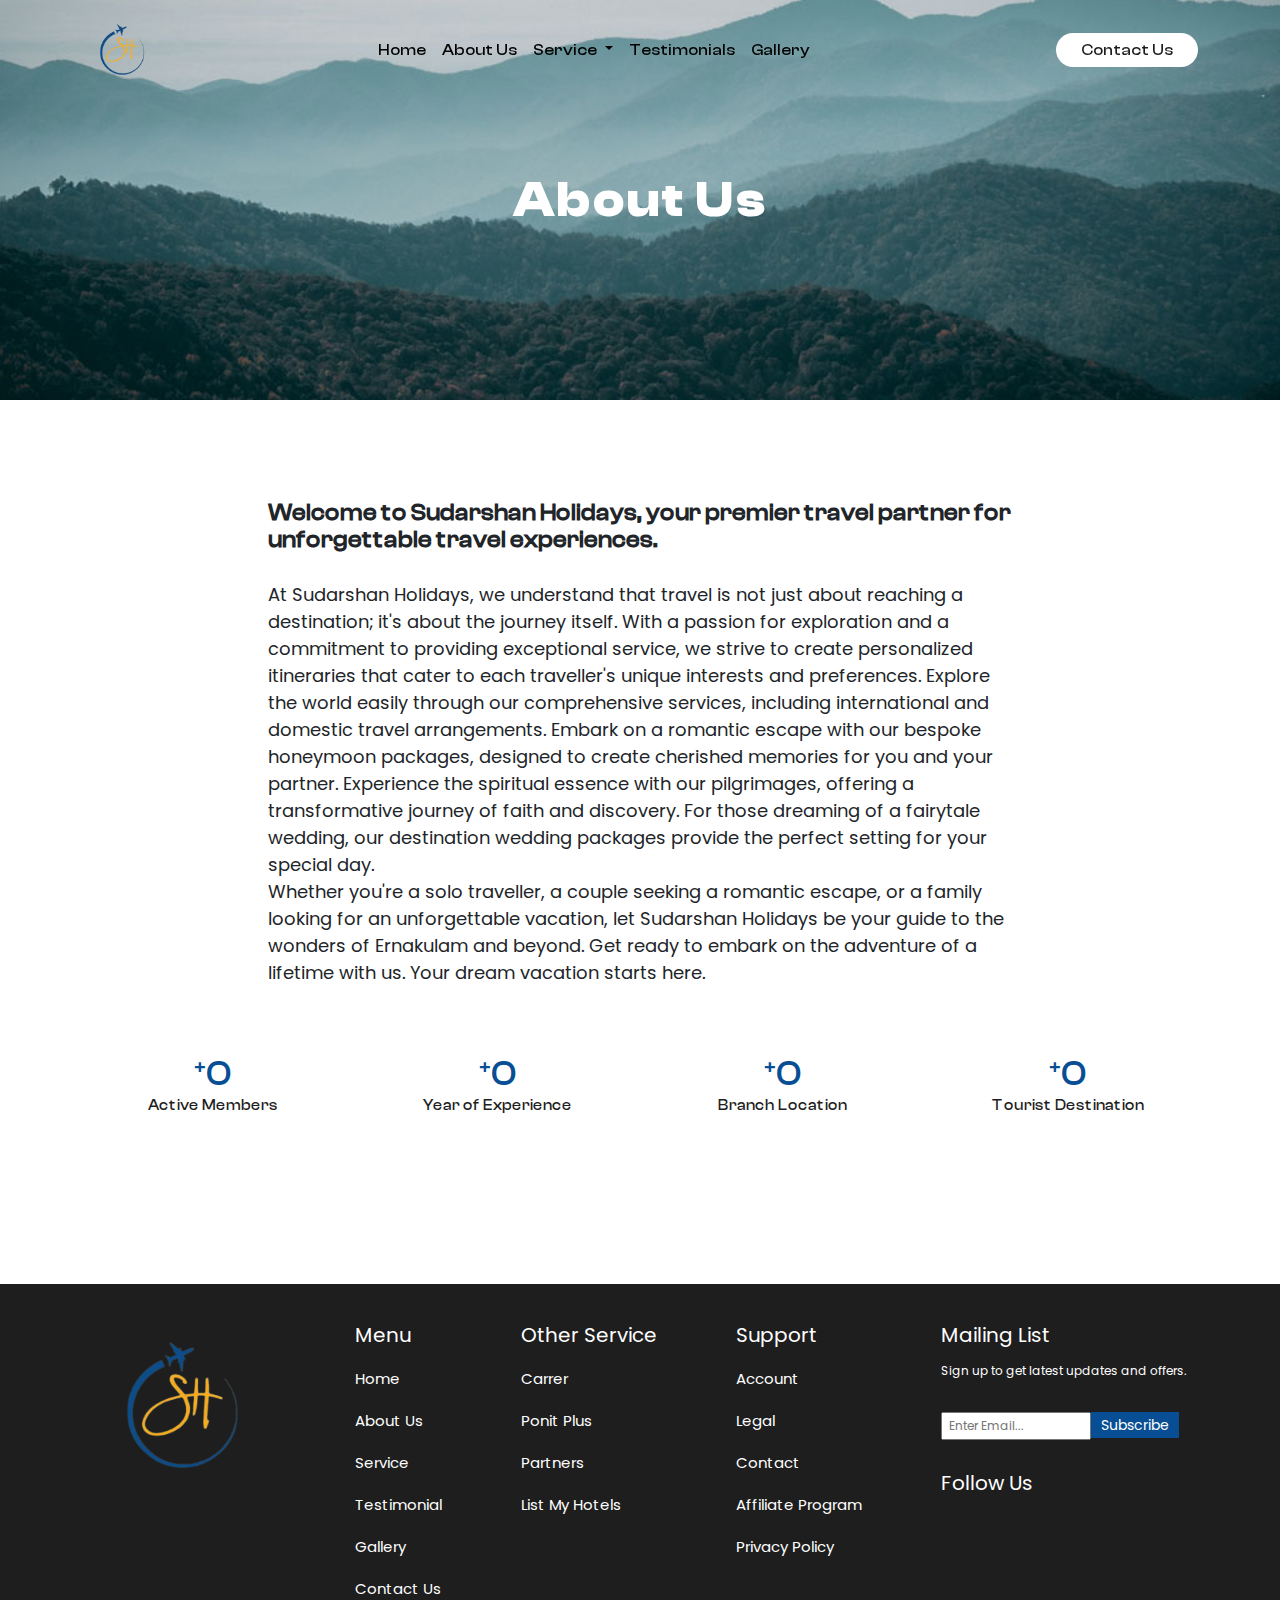
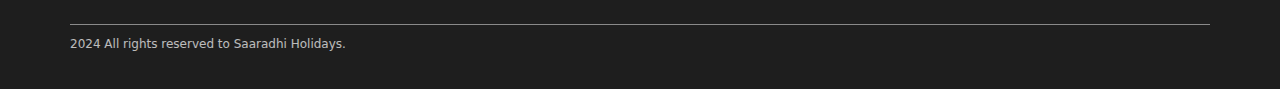
==== aboutus.html @ c9c1149a "about page" ====
<!DOCTYPE html>
<html lang="en">
<head>
    <meta charset="UTF-8">
    <meta name="viewport" content="width=device-width, initial-scale=1.0">
    <link href="https://cdn.jsdelivr.net/npm/bootstrap@5.3.3/dist/css/bootstrap.min.css" rel="stylesheet" integrity="sha384-QWTKZyjpPEjISv5WaRU9OFeRpok6YctnYmDr5pNlyT2bRjXh0JMhjY6hW+ALEwIH" crossorigin="anonymous">
    <link rel="stylesheet" href="style.css">
    <link rel="shortcut icon" href="Assets\Images\logo.png" type="image/x-icon">
    <title>SUDARSHAN | Explore Beyond Borders: Your Passport to Adventure!</title>
</head>
<body>
    
    <nav class="navbar navbar-expand-lg fixed-top">
        <div class="container navbar-elements">
            <a class="navbar-brand me-auto" href="#"><img src="Assets\Images\logo.png" alt="logo"></a>
            <div class="offcanvas offcanvas-end" tabindex="-1" id="offcanvasNavbar"
                aria-labelledby="offcanvasNavbarLabel">
                <div class="offcanvas-header">
                    <h5 class="offcanvas-title" id="offcanvasNavbarLabel">
                        <a class="navbar-brand me-auto" href="#"><img src="Assets\Images\logo.png" alt="logo"></a>
                    </h5>
                    <button type="button" class="btn-close" data-bs-dismiss="offcanvas" aria-label="Close"></button>
                </div>
                <div class="offcanvas-body">
                    <ul class="navbar-nav justify-content-center flex-grow-1 pe-3">
                        <li class="nav-item">
                            <a class="nav-link active" aria-current="page" href="index.html">Home</a>
                        </li>
                        <li class="nav-item">
                            <a class="nav-link" href="aboutus.html">About Us</a>
                        </li>
                        <li class="nav-item dropdown">
                            <a class="nav-link dropdown-toggle" href="#" role="button" data-bs-toggle="dropdown"
                                aria-expanded="false">
                                Service
                            </a>
                            <ul class="dropdown-menu service-list">
                                <li><a class="dropdown-item" href="#">International & Domestic Packages</a></li>
                                <li><a class="dropdown-item" href="#">Honeymoon Packages</a></li>

                                <li><a class="dropdown-item" href="#">Pilgrimage Packages</a></li>
                                <li><a class="dropdown-item" href="#">Destination Wedding Packages</a></li>
                            </ul>
                        </li>
                        <li class="nav-item">
                            <a class="nav-link" href="#">Testimonials</a>
                        </li>
                        <li class="nav-item">
                            <a class="nav-link" href="#">Gallery</a>
                        </li>
                    </ul>

                </div>
            </div>
            <div class="contact-search">
                <a href="" class="search"><i class="bi bi-search"></i></a>
                <a href="#" class=" contact-btn">Contact Us</a>

            </div>
            <button class="navbar-toggler" type="button" data-bs-toggle="offcanvas" data-bs-target="#offcanvasNavbar"
                aria-controls="offcanvasNavbar" aria-label="Toggle navigation">
                <span class="navbar-toggler-icon"></span>
            </button>
        </div>
    </nav>

    <!-- about header -->

    <section class="about-banner">
        <div class="about-banner-container">
            <div class="about-banner-main">
                <div class="about-banner-image">
                    <h1>About Us</h1>
                </div>
            </div>
        </div>
    </section>
    

    <!-- about page content -->

    <div class="about-page-content">
        <div class="about-page-container">
            <div class="about-page-discription container">
                <p><span>Welcome to Sudarshan Holidays, your premier travel partner for unforgettable travel experiences.</span><br><br>At Sudarshan Holidays, we understand that travel is not just about reaching a destination; it's about the journey itself. With a passion for exploration and a commitment to providing exceptional service, we strive to create personalized itineraries that cater to each traveller's unique interests and preferences. Explore the world easily through our comprehensive services, including international and domestic travel arrangements. Embark on a romantic escape with our bespoke honeymoon packages, designed to create cherished memories for you and your partner. Experience the spiritual essence with our pilgrimages, offering a transformative journey of faith and discovery. For those dreaming of a fairytale wedding, our destination wedding packages provide the perfect setting for your special day. <br>
                Whether you're a solo traveller, a couple seeking a romantic escape, or a family looking for an unforgettable vacation, let Sudarshan Holidays be your guide to the wonders of Ernakulam and beyond. Get ready to embark on the adventure of a lifetime with us. Your dream vacation starts here.
                    </p>
            </div>
        </div>
        <div class="number-view">
            <div class="container">
                <div class="row">
                    <div class="col">
                        <h1 style="--number: 500;"></h1>
                        <p>Active Members</p>
                    </div>
                    <div class="col">
                        <h1 style="--number: 10;"></h1>
                        <p>Year of Experience</p>
                    </div>
                    <div class="col">
                        <h1 style="--number: 5;"></h1>
                        <p>Branch Location</p>
                    </div>
                    <div class="col">
                        <h1 style="--number: 1000;"></h1>
                        <p>Tourist Destination</p>
                    </div>
                </div>
            </div>
        </div>
    </div>

    <!-- footer -->

    <section class="footer">
        <div class="footer-container">
            <div class="footer-main">
                <div class="footer-items container">
                    <div class="footer-logo">
                        <img src="Assets\Images\logo.png" alt="">
                    </div>
                    <div class="footer-list">
                        <ul>
                            <li>Menu</li>
                            <li><a href="#">Home</a></li>
                            <li><a href="#">About Us</a></li>
                            <li><a href="#">Service</a></li>
                            <li><a href="#">Testimonial</a></li>
                            <li><a href="#">Gallery</a></li>
                            <li><a href="#">Contact Us</a></li>
                        </ul>
                    </div>

                    <div class="footer-list">
                        <ul>
                            <li>Other Service</li>
                            <li><a href="#">Carrer</a></li>
                            <li><a href="#">Ponit Plus</a></li>
                            <li><a href="#">Partners</a></li>
                            <li><a href="#">List My Hotels</a></li>
                        </ul>
                    </div>

                    <div class="footer-list">
                        <ul>
                            <li>Support</li>
                            <li><a href="#">Account</a></li>
                            <li><a href="#">Legal</a></li>
                            <li><a href="#">Contact</a></li>
                            <li><a href="#">Affiliate Program</a></li>
                            <li><a href="#">Privacy Policy</a></li>
                        </ul>
                    </div>
                    <div class="footer-list">
                        <ul>
                            <li>Mailing List</li>
                            <li style="font-size: 12px; font-weight: 500;">
                                <p>Sign up to get latest updates and offers.</p>
                            </li>
                            <li> <input type="email" name="" placeholder="Enter Email..." id=""
                                    style="width: 150px; font-size: 12px; color: #1e1e1e; padding: 3px 6px;"><a href="#"
                                    style="font-size: 14px; background-color: var(--primary-color); padding: 3px 10px;">Subscribe</a>
                            </li>
                        </ul>
                        <ul>
                            <li>Follow Us</li>
                            <li>
                                <a href="#" class="social-links"><i class="bi bi-instagram"></i></a>
                                <a href="#" class="social-links"><i class="bi bi-facebook"></i></a>
                                <a href="#" class="social-links"><i class="bi bi-twitter"></i></a>
                                <a href="#" class="social-links"><i class="bi bi-whatsapp"></i></a>

                            </li>
                        </ul>

                    </div>



                </div>
                <div class="footer-bottom container">
                    <p><i class="bi bi-c-circle"></i>2024 All rights reserved to Saaradhi Holidays.</p>
                </div>
            </div>
        </div>
    </section>
    <!-- scripting -->
    
    <script src="https://cdn.jsdelivr.net/npm/bootstrap@5.3.3/dist/js/bootstrap.bundle.min.js" integrity="sha384-YvpcrYf0tY3lHB60NNkmXc5s9fDVZLESaAA55NDzOxhy9GkcIdslK1eN7N6jIeHz" crossorigin="anonymous"></script>

    <script>
        window.addEventListener('scroll', function() {
            var navbar = document.querySelector('.navbar');
            if (window.scrollY > 50) { // Adjust 50 as needed, it represents the scroll offset
                navbar.classList.add('navbar-scrolled');
                document.querySelectorAll('.navbar-nav .nav-link').forEach(function(link) {
                    link.style.color = 'black';
                });
            } else {
                navbar.classList.remove('navbar-scrolled');
                document.querySelectorAll('.navbar-nav .nav-link').forEach(function(link) {
                    link.style.color = 'white';
                });
            }
        });
    </script>
</body>
</html>
---- style.css ----
* {
    margin: 0;
    padding: 0;
}

:root {
    --primary-color: #074E94;
    --secondary-color: #FCAA15;
}

@font-face {
    font-family: cdr;
    src: url(Assets/ClashDisplay_Complete/Fonts/WEB/fonts/ClashDisplay-Regular.ttf);
}

@font-face {
    font-family: cdm;
    src: url(Assets/ClashDisplay_Complete/Fonts/WEB/fonts/ClashDisplay-Medium.ttf);
}

@font-face {
    font-family: cdb;
    src: url(Assets/ClashDisplay_Complete/Fonts/WEB/fonts/ClashDisplay-Bold.ttf);
}

@font-face {
    font-family: pr;
    src: url(Assets/Poppins/Poppins-Regular.ttf);
}

.navbar-elements a {
    font-family: cdm;
    font-size: 16px;
}
.navbar-nav .nav-link {
    color: white; 
}
.navbar-brand {
    width: 80px;
}

.navbar-brand img {
    width: 100%;
}

.service-list li a {
    font-family: pr;
    font-size: 16px;

}

.contact-btn {
    background-color: white;
    color: #1e1e1e;
    border-radius: 30px;
    text-decoration: none;
    font-family: pr;
    font-size: 16px;
    padding: 8px 25px;
}


.navbar {
    background-color: transparent;
    transition: background-color 0.3s ease; 
}
.offcanvas-title img{
    width: 80px;
}

.navbar-nav .nav-link {
    color: black; 
}

.navbar-scrolled {
    background-color: white; 
    box-shadow: 0 2px 4px rgba(0, 0, 0, 0.1); 
}

.navbar-scrolled .navbar-nav .nav-link {
    color: black; 
}
.navbar-toggler {
    color: white;
    border: none;
}

.navbar-toggler-icon {
    color: white;
}

.navbar-toggler:focus {
    box-shadow: none;
}

.navbar-toggler:focus {
    box-shadow: none;
}

.search {
    color: #1e1e1e;
}

/* .navbar {
    border-bottom: 1px solid white;
} */

.search {
    margin-right: 15px;
}

.navbar.scrolled {
    background-color: white;
    box-shadow: 0 2px 20px rgba(0, 0, 0, 0.1);
}

/* banner styling */

.banner-main {
    position: absolute;
}

.carousel-caption {
    color: white;
}

.carousel-item {
    width: 100%;
    height: 100vh;

}

.carousel-item img {
    height: 100vh;
    object-fit: cover;
}

.carousel-caption {
    bottom: 150px;
}

.carousel-caption h1 {
    font-size: 35;
    text-transform: uppercase;
    letter-spacing: 2px;
    margin-top: 25px;
    font-family: cdb;
    margin-bottom: 10px;
    color: white;
}

.carousel-caption h6 {
    font-family: pr;
    color: white;
    font-size: 20px;
}

.carousel-caption p {
    width: 100%;
    margin: auto;
    font-size: 15px;
    line-height: 1.3;
    font-family: pr;
}

.btn {
    /* text-transform: uppercase; */
    padding: 8px 25px;
    margin-top: 20px;
    font-family: cdm;
    font-size: 18px;
    color: #1e1e1e;
    background-color: white;
    border-radius: 30px;
}

.carousel-caption a:hover {
    border: 1px solid white;
    transition: .5s;
    color: white;
}

.image-with-overlay {
    position: relative;
    display: inline-block;
    /* Ensures the overlay only covers the image */
}

.image-overlay {
    position: absolute;
    top: 0;
    left: 0;
    width: 100%;
    height: 100%;
    background-color: rgba(0, 0, 0, 0.301);
    /* Semi-transparent black color */
}

.sub-header {
    font-size: 15px;
    font-family: pr;
    color: white;
}

.sub-para {
    font-size: 15px;
    font-family: pr;
    color: white;
}

.d-none {
    display: block !important;
}

@media (max-width:1024px) {
    .carousel-caption {
        bottom: 280px;
    }

    .d-none {
        display: block !important;
    }

}

@media (max-width:720px) {
    .carousel-caption h5 {
        font-size: 30;

    }

    .d-none {
        display: block !important;
    }

}

@media (max-width:520px) {
    .d-none {
        display: block !important;
    }

    .carousel-caption h5 {
        font-size: 20;
    }

}

/* number view design */

.col {
    text-align: center;
}

.number-view {
    padding: 50px 0px;
}

.col h1 {
    font-size: 40px;
    font-family: cdm;
    color: var(--primary-color);
}

.col p {
    font-size: 15px;
    font-family: cdm;
    color: #1e1e1e;
}

.number-view .col h1 {
    margin: 0;
    font-size: 36px;
    text-align: center;
    animation: countUp 2s steps(1, end) forwards;
}

@keyframes countUp {
    from {
        counter-reset: count 0;
    }

    to {
        counter-increment: count var(--number);
    }
}

.number-view .col h1::before {
    content: "+";
    font-size: 24px;
    position: relative;
    top: -10px;
}

.number-view .col h1::after {
    content: counter(count);
    font-size: 36px;
}

@media (max-width:470px) {
    .number-view .col h1 {
        font-size: 25px;
    }

    .col p {
        font-size: 12px;
    }
}

/* about Styling */


.about-image img {
    width: 100%;
}

.about-content-header h1 {
    writing-mode: vertical-rl;
    transform: rotate(180deg);
    font-size: 120px;
    color: black;
    opacity: 8%;
    font-family: cdb;
}

.about-us-content {
    display: flex;
}

.about-content-para p {
    font-size: 17px;
    color: #1e1e1e;
    opacity: 70%;
    text-align: left;
    line-height: 25px;
}

.about-content-para .about-btn {
    padding: 10px 25px;
    background-color: var(--primary-color);
    color: white;
    border-radius: 30px;
    font-family: cdm;
    font-size: 17px;
    text-decoration: none;
    margin-top: 20px;
}

.about-btn:hover {
    background-color: var(--secondary-color);
    color: white;
    transition: .4s;
}


@media screen and (max-width: 768px) {
    .about-flex-box {
        flex-direction: column;
    }

    .about-image,
    .about-us-content {
        flex: auto;
        padding: 0;
        text-align: center;
    }

    .about-content-header h1 {
        font-size: 80px;
    }

    .about-content-para p {
        font-family: 14px;
    }

    .about-content-para {
        margin-bottom: 40px;
    }
}

@media (max-width:470px) {
    .about-content-header h1 {
        font-size: 80px;
    }

    .about-content-para p {
        font-family: 12px;
    }


}

/* service deisgn */




 


/* GALLERY CODE STYLING */

.flex-container {

    display: flex;
    height: 100%;
    padding: 15px;
    gap: 5px;

}

.flex-container>div {
    border-radius: 5px;
    padding: 8px;
}

.item1 {
    flex-grow: 0;
}

.item2 {
    flex-grow: 3;
}

.item3 {
    flex-grow: 1.5;
    overflow: hidden;
    object-fit: fill;
}

.item1 h1 {
    writing-mode: vertical-rl;
    transform: rotate(180deg);
    font-size: 100px;
    color: black;
    opacity: 8%;
    font-family: cdb;
    font-weight: 800;
}

.box {
    height: 240px;
    width: 200px;
    display: flex;
    justify-content: center;
    align-items: center;
    margin: 4px;
    overflow: hidden;
}

.item3 img {
    width: 300px;
    height: 490px;
    object-fit: fill;
}

@media (max-width:470px) {

    .item1 h1 {
        font-size: 50px;
    }

    .box {
        height: 115px;

    }

    .item3 img {
        width: 200px;
        height: 250px;
        object-fit: cover;
    }
}
.gallery-container{
    padding: 150px 0 50px;
}

.gallery-btn a {
    padding: 8px 0px;
    border-bottom: 1px solid var(--secondary-color);
    font-size: 18px;
    text-decoration: none;
    color: var(--secondary-color);
    font-weight: 600;
    border-radius: 0px;
}

.gallery-btn {
    display: flex;
    justify-content: center;
    margin-top: -20px;
    /* Horizontally center the content */
    align-items: center;
    /* Vertically center the content */
}

.gallery-btn a:hover {
    color: var(--primary-color);
    border-bottom: 1px solid var(--primary-color);
    transition: .4s;
}

/* testimonials */

.testimonial-container {
    text-align: center;
}
.testimonial-btn a{
    text-decoration: none;
    font-size: 18px;
    background-color: var(--primary-color);
    color: white;
    padding: 10px 20px;
    border-radius: 30px;
    transition: .4s;    
}
.testimonial-btn a:hover{
    background-color: var(--secondary-color);
}

.testimonial-main {
    font-family: cdr;
    padding: 100px 0px;
}

.testimonial-header {
    line-height: 15px;
}

.testimonial-header p {
    font-family: cdm;
    font-size: 20px;
    color: var(--primary-color);
}

.testimonial-header h4 {
    font-size: 30px;
    width: 50%;
    margin: auto;
    font-family: cdm;
    color: #1e1e1e;
}

.card-profile {
    width: 60px;
    height: 60px;
    overflow: hidden;
    border-radius: 30px;
    position: absolute;
    top: -25px;
    left: 50%;
    transform: translateX(-50%);
}

.card-profile img {
    width: 100%;
    /* border-radius: 40px; */
    height: auto;
}

.card-details {
    padding: 50px 20px 10px;
}

.testimonial-cards {
    margin-top: 70px;
}

.card-details h6 {
    font-size: 18px;
    font-weight: 600;
    color: black;
    opacity: 100%;
}

.card-details p {
    font-size: 15px;
    color: #1e1e1e;
    opacity: 60%;
}

.review-star i {
    color: var(--secondary-color);
}

.review-star {
    padding: 0 0 20px;
}

@media (max-width:720px) {
    .testimonial-header h4 {
        font-size: 20px;
    }

    .testimonial-card-wrapper {
        justify-content: center;
        margin: auto;
        gap: 40px;
    }
}

/* footer styling */

.footer {
    background-color: #1E1E1E;
    padding: 30px 0px 10px;
}

.footer-logo {
    width: 200px;
}

.footer-logo img {
    width: 100%;
    /* filter:grayscale(100%); */
}

.footer-list h4 {
    font-size: 18px;
    font-weight: 600;
    color: white;
    text-align: left;
    font-family: pr;
}

.footer-list ul {
    list-style: none;
    overflow: hidden;
}

.footer-list li {
    padding: 6px;
    text-align: left;
    color: white;
    font-size: 20px;
    font-family: pr;
}

.footer-list ul li a {
    text-decoration: none;
    color: white;
    font-family: pr;
    font-size: 15px;
    cursor: pointer;

}

.footer-items {
    display: flex;
    gap: 35px;
}

.ocial-links {
    color: var(--secondary-color);
    font-size: 25px;
}

.footer-bottom {
    color: white;
    font-size: 12px;
    opacity: 70%;
    border-top: 1px solid rgba(255, 255, 255, 0.685);
    padding: 10px 0px;
}

@media (max-width:470px) {
    .footer-items{
        flex-direction: column;
        gap: 10px;
    }
}
@media (max-width:720px) {
    .footer-items{
        flex-direction: 2 column;
        gap: 10px;
    }
}

@media (max-width: 768px) {
    .footer-main {
        flex-direction: column;
        align-items: center;
    }

    .footer-list {
        text-align: center;
    }

    .footer-list ul:last-child {
        text-align: center;
    }
}

@media (max-width: 576px) {
    .footer-logo img {
        max-width: 80px; /* Adjust logo size as needed */
    }
}


/*  */
/* about page design */
/*  */

.about-banner-image{
    width: 100%;
    height: 400px;
    overflow: hidden;
    background-image: url(Assets/Images/aboutbanner.jpg);
    background-repeat: no-repeat;
    background-size: cover;
    background-position: center;
}
.about-banner-image h1{
    display: flex;
    align-items: center;
    justify-content: center;
    height: 100%;
    font-size: 50px;
    color: #fff;
    text-align: center;
    font-family: cdb;
    letter-spacing: 3px;
}
.about-banner-image img{
    width: 100%;
    object-fit: contain;
}
.about-banner-image h1{
    z-index: 3;
}
.about-page-discription p span{
    font-size: 23px;
    font-weight: 600;
    font-family: cdm;
}
.about-page-discription p{
    font-size: 18px;
    line-height: 27px;
    font-family: pr;
}
.about-page-discription{
    text-align: left;
    width: 60%;
}
.about-page-content{
    padding: 100px 0px;
}
@media (max-width:1024px) {
    .about-page-discription{
        text-align: left;
        width: 100%;
    }
}
@media (max-width:470px) {
    .about-page-discription{
        text-align: center;
        width: 100%;
    }
    .about-page-discription span{
        font-size: 18px;
    }
    .about-page-discription p{
        font-size: 15px;
        line-height: 27px;
    }
    .about-banner-image h1{
        font-size: 30px;
        font-family: cdm;
    }
}
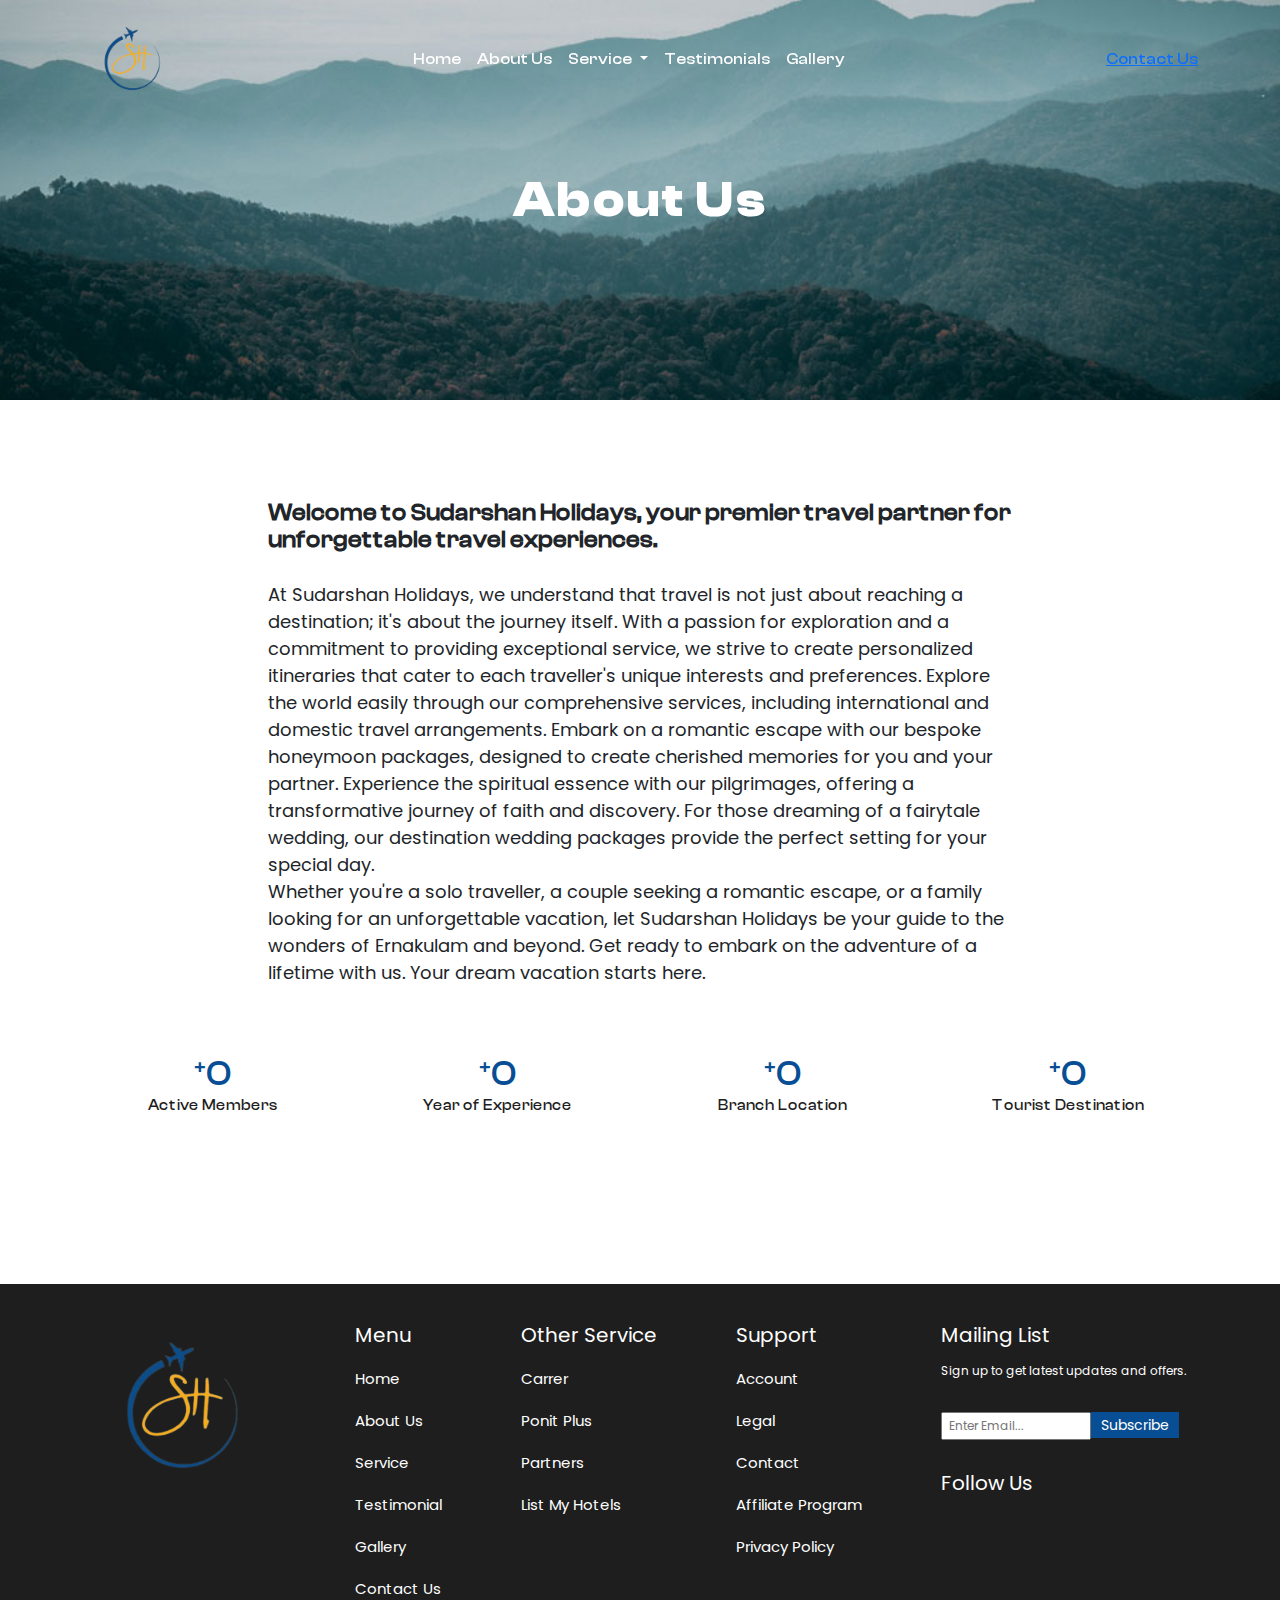
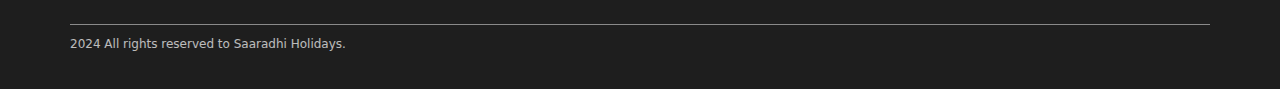
==== commit dee8064c: "contact form" ====
--- a/aboutus.html
+++ b/aboutus.html
@@ -30,12 +30,12 @@
                             <a class="nav-link" href="aboutus.html">About Us</a>
                         </li>
                         <li class="nav-item dropdown">
-                            <a class="nav-link dropdown-toggle" href="#" role="button" data-bs-toggle="dropdown"
+                            <a class="nav-link dropdown-toggle" href="service.html" role="button" data-bs-toggle="dropdown"
                                 aria-expanded="false">
                                 Service
                             </a>
                             <ul class="dropdown-menu service-list">
-                                <li><a class="dropdown-item" href="#">International & Domestic Packages</a></li>
+                                <li><a class="dropdown-item" href="service.html">International & Domestic Packages</a></li>
                                 <li><a class="dropdown-item" href="#">Honeymoon Packages</a></li>
 
                                 <li><a class="dropdown-item" href="#">Pilgrimage Packages</a></li>
@@ -43,10 +43,10 @@
                             </ul>
                         </li>
                         <li class="nav-item">
-                            <a class="nav-link" href="#">Testimonials</a>
-                        </li>
-                        <li class="nav-item">
-                            <a class="nav-link" href="#">Gallery</a>
+                            <a class="nav-link" href="testimonial.html">Testimonials</a>
+                        </li>
+                        <li class="nav-item">
+                            <a class="nav-link" href="gallery.html">Gallery</a>
                         </li>
                     </ul>
 
@@ -190,20 +190,26 @@
     <script src="https://cdn.jsdelivr.net/npm/bootstrap@5.3.3/dist/js/bootstrap.bundle.min.js" integrity="sha384-YvpcrYf0tY3lHB60NNkmXc5s9fDVZLESaAA55NDzOxhy9GkcIdslK1eN7N6jIeHz" crossorigin="anonymous"></script>
 
     <script>
-        window.addEventListener('scroll', function() {
-            var navbar = document.querySelector('.navbar');
-            if (window.scrollY > 50) { // Adjust 50 as needed, it represents the scroll offset
-                navbar.classList.add('navbar-scrolled');
-                document.querySelectorAll('.navbar-nav .nav-link').forEach(function(link) {
-                    link.style.color = 'black';
-                });
+        // JavaScript for navbar functionality
+        window.addEventListener('scroll', function () {
+            const navbar = document.querySelector('.navbar');
+            const logo = document.querySelector('.navbar-brand img');
+            const toggleIcon = document.querySelector('.navbar-toggler-icon');
+            const contactButton = document.querySelector('.contact-search button');
+    
+            if (window.scrollY > 50) {
+                navbar.classList.add('scrolled');
+                logo.classList.add('scrolled-logo');
+                toggleIcon.classList.add('scrolled-icon');
+                contactButton.classList.add('scrolled-button');
             } else {
-                navbar.classList.remove('navbar-scrolled');
-                document.querySelectorAll('.navbar-nav .nav-link').forEach(function(link) {
-                    link.style.color = 'white';
-                });
+                navbar.classList.remove('scrolled');
+                logo.classList.remove('scrolled-logo');
+                toggleIcon.classList.remove('scrolled-icon');
+                contactButton.classList.remove('scrolled-button');
             }
         });
     </script>
+        
 </body>
 </html>--- a/style.css
+++ b/style.css
@@ -27,20 +27,60 @@
     font-family: pr;
     src: url(Assets/Poppins/Poppins-Regular.ttf);
 }
+/* Navbar default state */
+.navbar.scrolled {
+    background-color: white !important;
+    color: #1e1e1e !important;
+}
+
+/* Navbar scrolled state */
+.navbar.scrolled .nav-link,
+.navbar.scrolled .offcanvas-body .nav-link {
+    color: #1e1e1e !important;
+}
+
 
 .navbar-elements a {
     font-family: cdm;
     font-size: 16px;
 }
+
 .navbar-nav .nav-link {
-    color: white; 
-}
+    color: white !important;
+}
+.navbar.scrolled .nav-link {
+    color: #1e1e1e !important;
+}
+
 .navbar-brand {
-    width: 80px;
+    width: 100px;
 }
 
 .navbar-brand img {
     width: 100%;
+    transition: transform 0.3s;
+}
+.navbar-brand img.scrolled-logo {
+    
+    transform: scale(0.8);
+}
+.navbar-toggler-icon {
+    color: black;
+    transition: color 0.3s;
+}
+.navbar-toggler-icon.scrolled-icon {
+    color: #1e1e1e !important;
+}
+.contact-search button {
+    background-color: transparent;
+    color: white;
+    border: 1px solid transparent;
+    transition: background-color 0.3s, color 0.3s;
+}
+.contact-search button.scrolled-button {
+    background-color: var(--secondary-color);
+    color: white;
+    border-color: var(--secondary-color);
 }
 
 .service-list li a {
@@ -49,37 +89,50 @@
 
 }
 
-.contact-btn {
+.contact-search button {
     background-color: white;
     color: #1e1e1e;
     border-radius: 30px;
     text-decoration: none;
-    font-family: pr;
+    font-family: cdm;
+    border: none;
     font-size: 16px;
     padding: 8px 25px;
 }
 
+.service-list {
+    margin-top: 10px;
+    /* Adds space above the list */
+}
+
+.service-list .dropdown-item:hover {
+    background-color: #f8f9fa;
+    /* Change to desired hover background color */
+}
 
 .navbar {
     background-color: transparent;
-    transition: background-color 0.3s ease; 
-}
-.offcanvas-title img{
+    transition: background-color 0.3s, color 0.3s;
+}
+
+.offcanvas-title img {
     width: 80px;
 }
 
 .navbar-nav .nav-link {
-    color: black; 
+    color: black;
 }
 
 .navbar-scrolled {
-    background-color: white; 
-    box-shadow: 0 2px 4px rgba(0, 0, 0, 0.1); 
+    background-color: white !important;
+    color: #1e1e1e !important;
+    box-shadow: 0 2px 4px rgba(0, 0, 0, 0.1);
 }
 
 .navbar-scrolled .navbar-nav .nav-link {
-    color: black; 
-}
+    color: black;
+}
+
 .navbar-toggler {
     color: white;
     border: none;
@@ -100,10 +153,6 @@
 .search {
     color: #1e1e1e;
 }
-
-/* .navbar {
-    border-bottom: 1px solid white;
-} */
 
 .search {
     margin-right: 15px;
@@ -186,7 +235,57 @@
     /* Ensures the overlay only covers the image */
 }
 
+/* contact form */
+
+.contact-overlay {
+    position: absolute;
+    display: none;
+    width: 500px;
+    text-align: center;
+    padding: 30px;
+    top: 125px;
+    background-color: white;
+    border-radius: 10px;
+    left: 29%;
+    box-shadow: rgba(100, 100, 111, 0.2) 0px 7px 29px 0px;
+   
+    
+}
+.contact-overlay-content{
+    h4{
+        font-size: 25px;
+        font-family: cdm;
+        color: var(--primary-color);
+        padding-bottom: 20px;
+    }
+    input{
+        padding: 6px 20px;
+        width: 100%;
+        border: 1px solid #1e1e1ea6;
+        background-color: transparent;
+        border-radius: 4px;
+        outline: none;
+        color: #1E1E1E;
+        font-size: 17px;
+        font-family: pr;
+        text-align: left;
+    }
+    textarea{
+        border: 1px solid #1e1e1ea6;
+        padding: 6px 20px;
+        background-color: transparent;
+        width: 100%;
+        border-radius: 4px;
+        outline: none;
+        color: #1E1E1E;
+        font-size: 17px;
+        font-family: pr;
+    }
+}
+
+
 .image-overlay {
+    z-index: 0;
     position: absolute;
     top: 0;
     left: 0;
@@ -241,10 +340,21 @@
     }
 
     .carousel-caption h5 {
-        font-size: 20;
-    }
-
-}
+        font-size: 15px;
+    }
+
+    .carousel-caption {
+        h1 {
+            font-size: 20px;
+        }
+
+        p {
+            font-size: 12px;
+        }
+    }
+
+}
+
 
 /* number view design */
 
@@ -395,7 +505,7 @@
 
 
 
- 
+
 
 
 /* GALLERY CODE STYLING */
@@ -471,7 +581,8 @@
         object-fit: cover;
     }
 }
-.gallery-container{
+
+.gallery-container {
     padding: 150px 0 50px;
 }
 
@@ -505,16 +616,18 @@
 .testimonial-container {
     text-align: center;
 }
-.testimonial-btn a{
+
+.testimonial-btn a {
     text-decoration: none;
     font-size: 18px;
     background-color: var(--primary-color);
     color: white;
     padding: 10px 20px;
     border-radius: 30px;
-    transition: .4s;    
-}
-.testimonial-btn a:hover{
+    transition: .4s;
+}
+
+.testimonial-btn a:hover {
     background-color: var(--secondary-color);
 }
 
@@ -622,6 +735,10 @@
     text-align: left;
     font-family: pr;
 }
+.footer-list input{
+    font-size: 15px;
+    font-family: pr;
+}
 
 .footer-list ul {
     list-style: none;
@@ -664,13 +781,14 @@
 }
 
 @media (max-width:470px) {
-    .footer-items{
+    .footer-items {
         flex-direction: column;
         gap: 10px;
     }
 }
+
 @media (max-width:720px) {
-    .footer-items{
+    .footer-items {
         flex-direction: 2 column;
         gap: 10px;
     }
@@ -693,7 +811,8 @@
 
 @media (max-width: 576px) {
     .footer-logo img {
-        max-width: 80px; /* Adjust logo size as needed */
+        max-width: 80px;
+        /* Adjust logo size as needed */
     }
 }
 
@@ -702,7 +821,7 @@
 /* about page design */
 /*  */
 
-.about-banner-image{
+.about-banner-image {
     width: 100%;
     height: 400px;
     overflow: hidden;
@@ -711,7 +830,8 @@
     background-size: cover;
     background-position: center;
 }
-.about-banner-image h1{
+
+.about-banner-image h1 {
     display: flex;
     align-items: center;
     justify-content: center;
@@ -722,50 +842,476 @@
     font-family: cdb;
     letter-spacing: 3px;
 }
-.about-banner-image img{
+
+.about-banner-image img {
     width: 100%;
     object-fit: contain;
 }
-.about-banner-image h1{
+
+.about-banner-image h1 {
     z-index: 3;
 }
-.about-page-discription p span{
+
+.about-page-discription p span {
     font-size: 23px;
     font-weight: 600;
     font-family: cdm;
 }
-.about-page-discription p{
+
+.about-page-discription p {
     font-size: 18px;
     line-height: 27px;
     font-family: pr;
 }
-.about-page-discription{
+
+.about-page-discription {
     text-align: left;
     width: 60%;
 }
-.about-page-content{
+
+.about-page-content {
     padding: 100px 0px;
 }
+
 @media (max-width:1024px) {
-    .about-page-discription{
+    .about-page-discription {
         text-align: left;
         width: 100%;
     }
 }
+
 @media (max-width:470px) {
-    .about-page-discription{
+    .about-page-discription {
         text-align: center;
         width: 100%;
     }
-    .about-page-discription span{
+
+    .about-page-discription span {
         font-size: 18px;
     }
-    .about-page-discription p{
+
+    .about-page-discription p {
         font-size: 15px;
         line-height: 27px;
     }
-    .about-banner-image h1{
+
+    .about-banner-image h1 {
         font-size: 30px;
         font-family: cdm;
     }
+}
+
+/*  */
+/* service page design */
+/*  */
+
+.service-banner-image {
+    background-image: linear-gradient(rgba(0, 0, 0, 0.5), rgba(0, 0, 0, 0.5)), url(Assets/Images/servicebanner.jpg);
+    width: 100%;
+    height: 400px;
+    overflow: hidden;
+    background-repeat: no-repeat;
+    background-size: cover;
+    background-position: center;
+}
+
+.service-banner-image h1 {
+    display: flex;
+    align-items: center;
+    justify-content: center;
+    height: 100%;
+    font-size: 50px;
+    color: #fff;
+    text-align: center;
+    font-family: cdb;
+    letter-spacing: 3px;
+}
+
+.service-one-image {
+    width: 400px;
+    height: 280px;
+    overflow: hidden;
+    object-fit: fill;
+    border-radius: 8px;
+}
+
+.service-banner-image img {
+    width: 100%;
+    border-radius: 8px;
+
+}
+
+.service-one-content {
+    text-align: left;
+    display: flex;
+    align-items: center;
+    justify-content: center;
+}
+
+.service-flex-box {
+    display: flex;
+    align-items: center;
+    justify-content: center;
+}
+
+.col-content h1 a {
+    text-decoration: none;
+    font-size: 30px;
+    font-family: cdm;
+    color: var(--secondary-color);
+    cursor: pointer;
+}
+
+.col-content h1 a:hover {
+    color: var(--primary-color);
+    transition: .4s;
+}
+
+.col-content p {
+    font-size: 15px;
+    color: #1E1E1E;
+    font-family: pr;
+    font-weight: 500;
+    opacity: 70%;
+}
+
+.service-content {
+    padding: 40px 0px;
+}
+
+@media (max-width:768px) {
+    .service-banner-image h1 {
+        font-size: 35px;
+    }
+
+    .col-content h1 a {
+        font-size: 20px;
+        line-height: 10px;
+    }
+
+    .col-content p {
+        font-size: 12px;
+    }
+}
+
+@media (max-width:460px) {
+    .service-banner-image h1 {
+        font-size: 25px;
+        font-family: cdm;
+        letter-spacing: 0px;
+    }
+
+    .service-content h1 {
+        font-size: 18px;
+    }
+
+    .service-flex-box {
+        display: block;
+        flex-direction: row-reverse 1;
+    }
+
+    .service-one-image {
+        width: 400px;
+        height: 250px;
+        overflow: hidden;
+        object-fit: fill;
+        border-radius: 8px;
+    }
+
+    .service-page-main {
+        margin-top: 10px;
+    }
+}
+
+
+/*  */
+/* testimonial page */
+/*  */
+
+.testimonial-banner-image {
+    background-image: linear-gradient(rgba(0, 0, 0, 0.5), rgba(0, 0, 0, 0.5)), url(Assets/Images/testimonials.jpg);
+    width: 100%;
+    height: 500px;
+    overflow: hidden;
+    background-repeat: no-repeat;
+    background-size: cover;
+    background-position: center;
+}
+
+.testimonial-banner-image {
+    text-align: center;
+    padding-top: 200px;
+    line-height: 16px;
+
+    h1 {
+        font-size: 50px;
+        font-family: cdb;
+        letter-spacing: 2px;
+        color: var(--secondary-color);
+    }
+
+    p {
+        font-size: 18px;
+        font-family: cdr;
+        font-weight: 500;
+        letter-spacing: 2px;
+        color: white;
+    }
+
+    input {
+        padding: 6px 20px;
+        font-family: pr;
+        color: #1d1d1d;
+        border-radius: 4px;
+        border: none;
+        outline: none;
+    }
+
+    button {
+        padding: 10px 20px;
+        font-family: pr;
+        margin-left: 10px;
+        border: none;
+        cursor: pointer;
+        border-radius: 4px;
+        background-color: var(--secondary-color);
+        color: white;
+        font-weight: 600;
+    }
+}
+
+.testimonial-card {
+    width: 400px;
+    border-radius: 10px;
+    padding: 30px 30px;
+    box-shadow: rgba(100, 100, 111, 0.2) 0px 7px 29px 0px;
+}
+
+.testimonial-profile {
+    width: 80px;
+    height: 80px;
+    margin: auto;
+    margin-bottom: 20px;
+
+    img {
+        width: 100%;
+        border-radius: 50%;
+
+    }
+}
+
+.profile-client-name {
+    h5 {
+        font-size: 20px;
+        font-family: cdm !important;
+        font-weight: 600;
+        color: #1E1E1E;
+    }
+
+    p {
+        font-size: 15px;
+        font-family: pr;
+        color: #1E1E1E;
+    }
+}
+
+
+.testimonial-container-page {
+    display: flex;
+    gap: 20px;
+    align-items: center;
+    justify-content: center;
+}
+
+@media (max-width:720px) {
+    .testimonial-banner-image {
+        h1 {
+            font-size: 30px;
+            font-family: cdb;
+            letter-spacing: 2px;
+            color: var(--secondary-color);
+        }
+
+        p {
+            font-size: 15px;
+            font-family: cdr;
+            font-weight: 500;
+            letter-spacing: 2px;
+            color: white;
+        }
+
+        input {
+            padding: 6px 16px;
+            font-family: pr;
+            color: #1d1d1d;
+            border-radius: 4px;
+            border: none;
+            outline: none;
+        }
+
+        button {
+            padding: 10px 20px;
+            font-family: pr;
+            margin-left: 10px;
+            border: none;
+            cursor: pointer;
+            border-radius: 4px;
+            background-color: var(--secondary-color);
+            color: white;
+            font-weight: 600;
+        }
+    }
+
+    .testimonial-container-page {
+        display: flex;
+        flex-wrap: wrap;
+        gap: 20px;
+        align-items: center;
+        justify-content: center;
+    }
+}
+
+@media (max-width:470px) {
+    .testimonial-banner-image {
+        h1 {
+            font-size: 25px;
+            font-family: cdm;
+        }
+
+        p {
+            font-size: 12px;
+            font-family: cdr;
+            letter-spacing: 0px;
+        }
+
+        input {
+            font-size: 12px;
+            padding: 6px 10px;
+        }
+
+        button {
+            font-size: 12px;
+            padding: 6px 10px;
+        }
+    }
+
+    .testimonial-profile {
+        h6 {
+            font-size: 18px;
+        }
+
+        p {
+            font-size: 12px;
+        }
+    }
+}
+
+/*  */
+/* gallery page */
+/*  */
+
+.gallery-banner-image {
+    background-image: linear-gradient(rgba(0, 0, 0, 0.5), rgba(0, 0, 0, 0.5)), url(Assets/Images/gallerybanner.jpg);
+    width: 100%;
+    height: 500px;
+    overflow: hidden;
+    background-repeat: no-repeat;
+    background-size: cover;
+    background-position: center;
+}
+
+.gallery-banner-image h1 {
+    display: flex;
+    align-items: center;
+    justify-content: center;
+    height: 100%;
+    font-size: 50px;
+    color: #fff;
+    text-align: center;
+    font-family: cdb;
+    letter-spacing: 3px;
+}
+
+.gallery-navbar {
+    display: flex;
+    overflow: hidden;
+}
+
+.gallery-container {
+    padding: 100px 0 20px;
+}
+
+.gallery-navbar .gallery-navlist {
+    list-style: none;
+    display: flex;
+    padding: 20px;
+    font-size: 18px;
+    color: var(--primary-color);
+    font-family: cdm;
+    cursor: pointer;
+
+    &:hover {
+        color: var(--secondary-color);
+    }
+}
+
+.gallery-images-flex-box {
+    display: flex;
+    gap: 20px;
+    flex-wrap: wrap;
+    box-sizing: border-box;
+}
+
+.gallery-images {
+    width: 260px;
+    height: 250px;
+    object-fit: cover;
+    box-shadow: rgba(0, 0, 0, 0.05) 0px 6px 24px 0px, rgba(0, 0, 0, 0.08) 0px 0px 0px 1px;
+}
+
+.gallery-images img {
+    width: 100%;
+    height: 100%;
+    object-fit: cover;
+}
+
+.gallery-images img:hover {
+    transform: scale(1.1);
+    transition: .4s;
+}
+
+.destination-wedding-container,
+.pilgrimage-container,
+.honeymoon-container {
+    margin-bottom: 50px;
+}
+
+.pilgrimage-container {
+    margin-top: -20px;
+}
+
+
+@media (max-width:470px) {
+    .gallery-images {
+        width: 100%;
+        height: 200px;
+    }
+
+    .gallery-banner-image h1 {
+        font-size: 25px;
+        font-family: cdm;
+    }
+
+    .gallery-banner-image {
+        height: 300px;
+    }
+
+    .gallery-container {
+        padding: 30px 0 10px;
+    }
+
+    .gallery-navbar .gallery-navlist {
+        font-size: 13px;
+        padding: 10px;
+    }
 }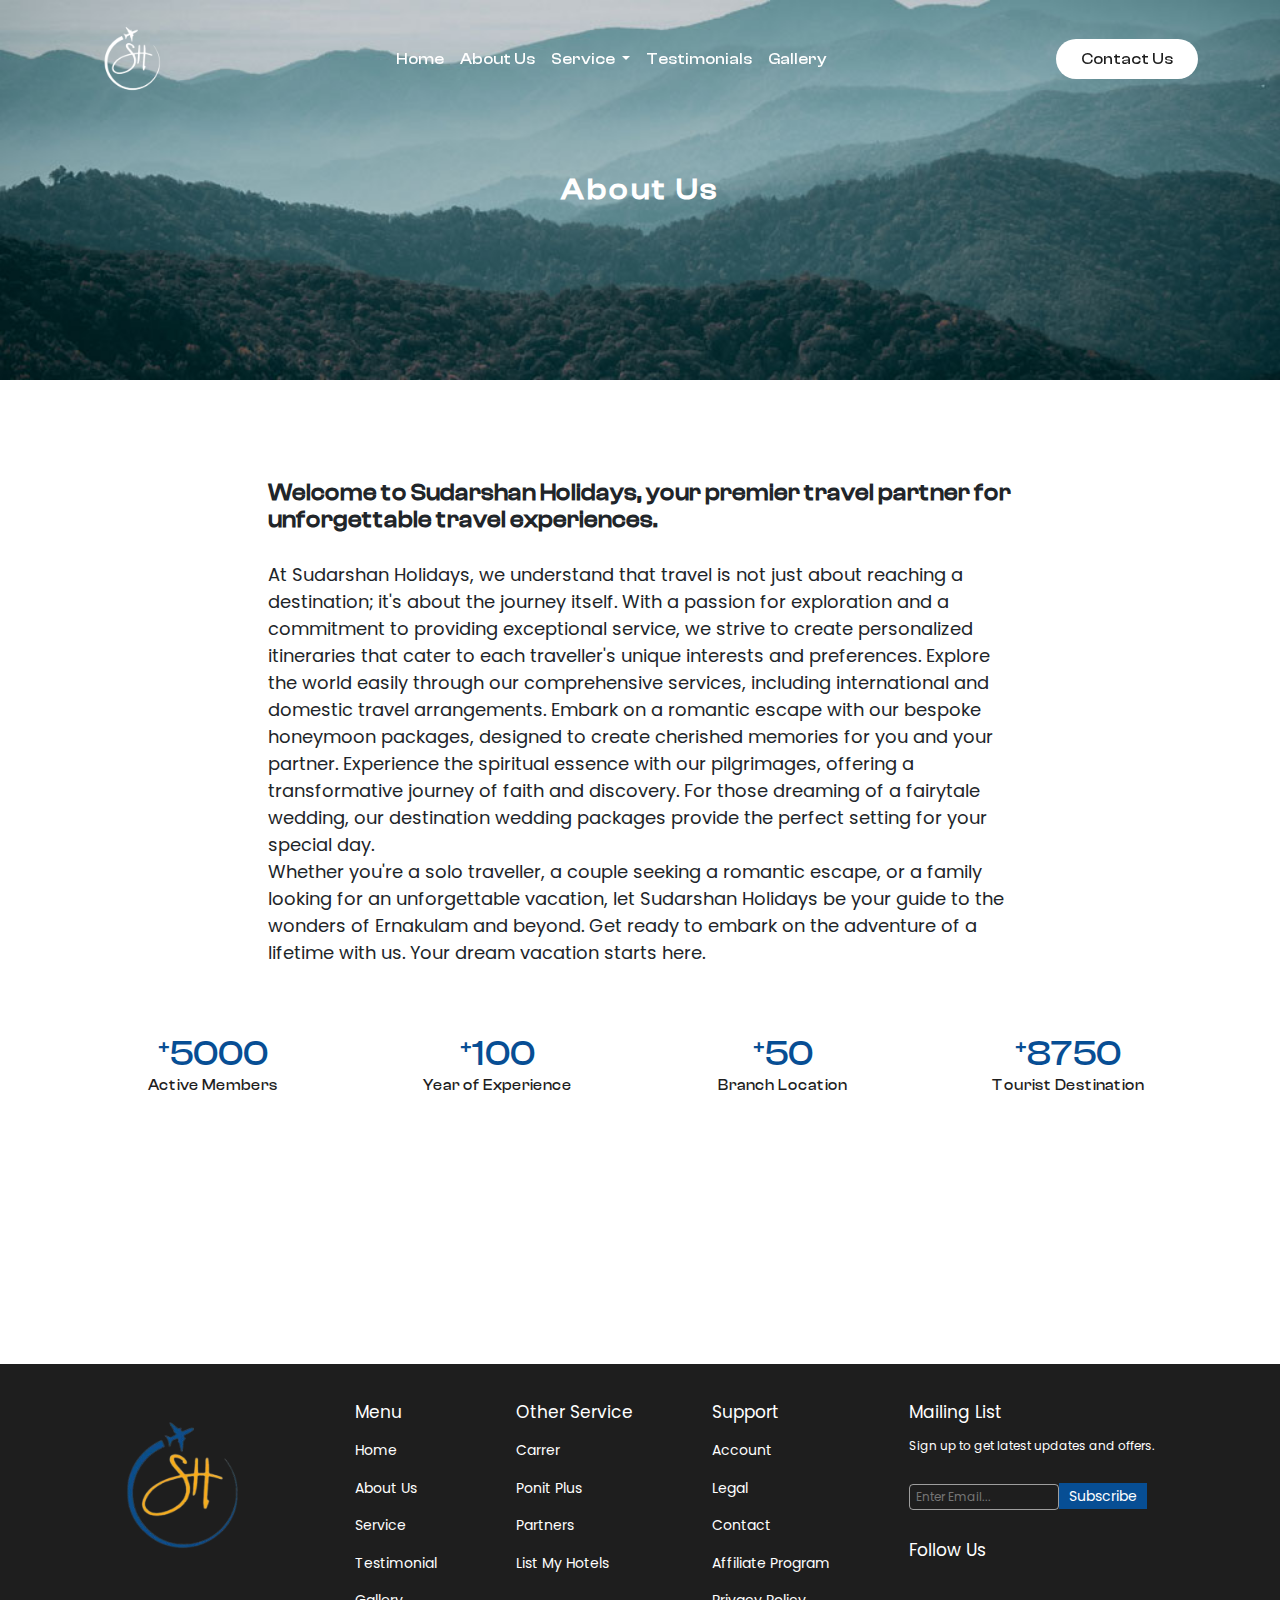
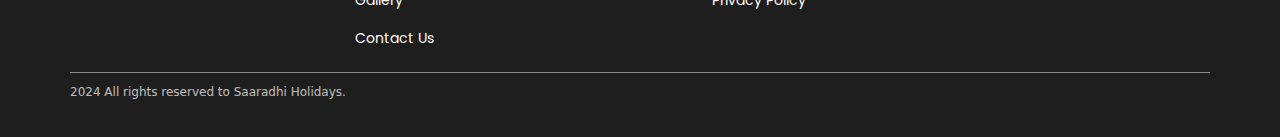
==== commit cd0ace42: "animations" ====
--- a/aboutus.html
+++ b/aboutus.html
@@ -12,7 +12,8 @@
     
     <nav class="navbar navbar-expand-lg fixed-top">
         <div class="container navbar-elements">
-            <a class="navbar-brand me-auto" href="#"><img src="Assets\Images\logo.png" alt="logo"></a>
+            <a class="navbar-brand me-auto scrolled-logo" href="#"><img src="Assets\Images\logo.png" alt="logo"></a>
+            <a class="navbar-brand me-auto default-logo" href="#"><img src="Assets\Images\logowhite.png" alt="logo"></a>
             <div class="offcanvas offcanvas-end" tabindex="-1" id="offcanvasNavbar"
                 aria-labelledby="offcanvasNavbarLabel">
                 <div class="offcanvas-header">
@@ -53,9 +54,31 @@
                 </div>
             </div>
             <div class="contact-search">
-                <a href="" class="search"><i class="bi bi-search"></i></a>
-                <a href="#" class=" contact-btn">Contact Us</a>
-
+                <button type="button" id="openContact">Contact Us</button>
+            </div>
+            <div class="contact-overlay" id="contactOverlay">
+                <div class="contact-overlay-content">
+                    <div class="contact-overlay-header">
+                        <h4>Contact Us</h4>
+                    </div>
+                    <div class="contact-overlay-form">
+                        <input type="email" name="" placeholder="Enter Email" id="">
+                        <br><br>
+                        <input type="text" placeholder="Phone Number" id="">
+                        <br>
+                        <br>
+                        <textarea name="" id="" cols="23" rows="5" placeholder="Message"></textarea>
+                        <br> <br>
+                        <input type="button" style="background-color: var(--primary-color);
+                                    font-size: 15px;
+                                    color: white;
+                                    border: none;
+                                    outline: none;
+                                    width: 100px;
+                                    text-align: center;
+                                    " value="Submit" id="submitContact">
+                    </div>
+                </div>
             </div>
             <button class="navbar-toggler" type="button" data-bs-toggle="offcanvas" data-bs-target="#offcanvasNavbar"
                 aria-controls="offcanvasNavbar" aria-label="Toggle navigation">
@@ -186,7 +209,7 @@
         </div>
     </section>
     <!-- scripting -->
-    
+    <script src="JS\script.js"></script>
     <script src="https://cdn.jsdelivr.net/npm/bootstrap@5.3.3/dist/js/bootstrap.bundle.min.js" integrity="sha384-YvpcrYf0tY3lHB60NNkmXc5s9fDVZLESaAA55NDzOxhy9GkcIdslK1eN7N6jIeHz" crossorigin="anonymous"></script>
 
     <script>
--- a/style.css
+++ b/style.css
@@ -27,6 +27,7 @@
     font-family: pr;
     src: url(Assets/Poppins/Poppins-Regular.ttf);
 }
+
 /* Navbar default state */
 .navbar.scrolled {
     background-color: white !important;
@@ -39,6 +40,19 @@
     color: #1e1e1e !important;
 }
 
+.scrolled-logo {
+    display: none;
+}
+
+
+.scrolled .scrolled-logo {
+    display: block;
+}
+
+.scrolled .default-logo {
+    display: none;
+}
+
 
 .navbar-elements a {
     font-family: cdm;
@@ -48,6 +62,7 @@
 .navbar-nav .nav-link {
     color: white !important;
 }
+
 .navbar.scrolled .nav-link {
     color: #1e1e1e !important;
 }
@@ -60,23 +75,28 @@
     width: 100%;
     transition: transform 0.3s;
 }
+
 .navbar-brand img.scrolled-logo {
-    
+
     transform: scale(0.8);
 }
+
 .navbar-toggler-icon {
     color: black;
     transition: color 0.3s;
 }
+
 .navbar-toggler-icon.scrolled-icon {
     color: #1e1e1e !important;
 }
+
 .contact-search button {
     background-color: transparent;
     color: white;
     border: 1px solid transparent;
     transition: background-color 0.3s, color 0.3s;
 }
+
 .contact-search button.scrolled-button {
     background-color: var(--secondary-color);
     color: white;
@@ -100,15 +120,7 @@
     padding: 8px 25px;
 }
 
-.service-list {
-    margin-top: 10px;
-    /* Adds space above the list */
-}
-
-.service-list .dropdown-item:hover {
-    background-color: #f8f9fa;
-    /* Change to desired hover background color */
-}
+
 
 .navbar {
     background-color: transparent;
@@ -196,12 +208,14 @@
     font-family: cdb;
     margin-bottom: 10px;
     color: white;
+    animation: fadeInUp 1s ease-out 0s forwards;
 }
 
 .carousel-caption h6 {
     font-family: pr;
     color: white;
     font-size: 20px;
+    animation: fadeInUp 1s ease-out 0.5s forwards;
 }
 
 .carousel-caption p {
@@ -210,6 +224,7 @@
     font-size: 15px;
     line-height: 1.3;
     font-family: pr;
+    animation: fadeInUp 1s ease-out 1s forwards;
 }
 
 .btn {
@@ -221,6 +236,7 @@
     color: #1e1e1e;
     background-color: white;
     border-radius: 30px;
+    animation: fadeInUp 1s ease-out 1.5s forwards;
 }
 
 .carousel-caption a:hover {
@@ -248,17 +264,19 @@
     border-radius: 10px;
     left: 29%;
     box-shadow: rgba(100, 100, 111, 0.2) 0px 7px 29px 0px;
-   
-    
-}
-.contact-overlay-content{
-    h4{
+
+
+}
+
+.contact-overlay-content {
+    h4 {
         font-size: 25px;
         font-family: cdm;
         color: var(--primary-color);
         padding-bottom: 20px;
     }
-    input{
+
+    input {
         padding: 6px 20px;
         width: 100%;
         border: 1px solid #1e1e1ea6;
@@ -270,7 +288,8 @@
         font-family: pr;
         text-align: left;
     }
-    textarea{
+
+    textarea {
         border: 1px solid #1e1e1ea6;
         padding: 6px 20px;
         background-color: transparent;
@@ -313,7 +332,10 @@
 
 @media (max-width:1024px) {
     .carousel-caption {
-        bottom: 280px;
+        bottom: 80px;
+    }
+    .carousel-caption h1 {
+        font-size: 25 !important;
     }
 
     .d-none {
@@ -321,11 +343,31 @@
     }
 
 }
+.carousel-caption h1,
+.carousel-caption h6,
+.carousel-caption p,
+.carousel-caption .btn {
+    opacity: 0;
+}
+
+/* carosal animation */
+@keyframes fadeInUp {
+    0% {
+        opacity: 0;
+        transform: translateY(20px);
+    }
+    100% {
+        opacity: 1;
+        transform: translateY(0);
+    }
+}
 
 @media (max-width:720px) {
+    .carousel-caption h1{
+        font-size: 22px;
+    }
     .carousel-caption h5 {
-        font-size: 30;
-
+        font-size: 18px;
     }
 
     .d-none {
@@ -351,8 +393,14 @@
         p {
             font-size: 12px;
         }
-    }
-
+
+    }
+
+}
+@media (max-width:470px) {
+     .carousel-caption {
+        bottom: 280px;
+    }
 }
 
 
@@ -363,7 +411,7 @@
 }
 
 .number-view {
-    padding: 50px 0px;
+    padding: 50px 0px 150px;
 }
 
 .col h1 {
@@ -382,18 +430,26 @@
     margin: 0;
     font-size: 36px;
     text-align: center;
-    animation: countUp 2s steps(1, end) forwards;
+    animation: countUp 2s forwards;
+}
+.number-view h1 {
+    font-size: 2rem;
+    animation: countUp 2s forwards;
+    opacity: 0;
 }
 
 @keyframes countUp {
-    from {
-        counter-reset: count 0;
-    }
-
-    to {
-        counter-increment: count var(--number);
-    }
-}
+    0% {
+        opacity: 0;
+        transform: translateY(20px);
+    }
+    100% {
+        opacity: 1;
+        transform: translateY(0);
+    }
+}
+
+
 
 .number-view .col h1::before {
     content: "+";
@@ -418,6 +474,39 @@
 }
 
 /* about Styling */
+
+/* animation */
+
+.about-us {
+    overflow: hidden;
+}
+
+.about-image img {
+    transition: transform 0.3s ease-in-out;
+}
+
+.about-us-content {
+    transition: transform 0.3s ease-in-out, opacity 0.3s ease-in-out;
+}
+
+.about-us:hover .about-image img {
+    transform: scale(1.05);
+}
+
+.about-us:hover .about-us-content {
+    transform: translateY(-10px);
+    opacity: 0.9;
+}
+
+
+.about-btn {
+    transition: background-color 0.3s ease-in-out, transform 0.3s ease-in-out;
+}
+
+.about-btn:hover {
+    background-color: var(--primary-color);
+    transform: scale(1.1);
+}
 
 
 .about-image img {
@@ -501,22 +590,125 @@
 }
 
 /* service deisgn */
-
-
-
-
+.service-main {
+    padding: 150px 0px;
+    text-align: center;
+}
+
+.service-header {
+    padding-bottom: 30px;
+
+    h1 {
+        font-size: 40px;
+        font-family: cdm;
+        color: var(--primary-color);
+        cursor: pointer;
+    }
+}
+
+.service-card-wrapper{
+    display: flex;
+    align-items: center;
+    justify-content: center;
+    gap: 15px;
+}
+.service-card {
+    position: relative;
+    border-radius: 8px;
+    overflow: hidden;
+    width: 312px;
+    /* height: 380px; */
+    box-shadow: 0 2px 5px rgba(0, 0, 0, 0.1);
+
+}
+
+.service-card-image img {
+    width: 100%;
+    height: 350px;
+    display: block;
+    object-fit: cover;
+}
+
+.service-card-details {
+    position: absolute;
+    bottom: 20px;
+    width: 100%;
+    text-align: left;
+    left: 15px;
+    z-index: 2;
+    opacity: 0;
+    transform: translateY(20px);
+    transition: opacity 0.3s ease, transform 0.3s ease;
+}
+
+.service-card:hover .service-card-details {
+    opacity: 1;
+    transform: translateY(0);
+}
+
+.service-card-details h4 {
+    margin: 0;
+    font-size: 18px;
+    color: white;
+    font-family: cdm;
+
+}
+.service-card-btn a{
+    text-decoration: none;
+    font-size: 18px;
+    font-family: cdm;
+    padding: 10px 30px;
+    background-color: var(--primary-color);
+    transition: .4s;
+    border-radius: 30px;
+    color: white;
+    cursor: pointer;
+}
+.service-card-btn{
+    margin-top: 50px;
+}
+.service-card-btn a:hover{
+    background-color: var(--secondary-color);
+}
+
+.service-card-gradient {
+    position: absolute;
+    top: 0;
+    left: 0;
+    width: 100%;
+    height: 100%;
+    background: linear-gradient(to bottom, rgba(0, 0, 0, 0.1), rgba(0, 0, 0, 0.5));
+    z-index: 1;
+}
+
+@media (max-width:1024px) {
+    .service-card-wrapper{
+        flex-wrap: wrap;
+    }
+    .service-card-details{
+        h4{
+            font-size: 17px;
+        }
+    }
+    .service-header{
+        font-size: 30px;
+    }
+}
+@media (max-width:470px) {
+    .service-header{
+        font-size: 20px;
+    }
+}
 
 
 
 /* GALLERY CODE STYLING */
 
 .flex-container {
-
     display: flex;
     height: 100%;
     padding: 15px;
     gap: 5px;
-
 }
 
 .flex-container>div {
@@ -616,7 +808,12 @@
 .testimonial-container {
     text-align: center;
 }
-
+.testimonial-card-wrapper {
+    display: flex;
+    align-items: center;
+    justify-content: center;
+    gap: 30px;
+}
 .testimonial-btn a {
     text-decoration: none;
     font-size: 18px;
@@ -735,7 +932,8 @@
     text-align: left;
     font-family: pr;
 }
-.footer-list input{
+
+.footer-list input {
     font-size: 15px;
     font-family: pr;
 }
@@ -749,7 +947,7 @@
     padding: 6px;
     text-align: left;
     color: white;
-    font-size: 20px;
+    font-size: 17px;
     font-family: pr;
 }
 
@@ -757,7 +955,7 @@
     text-decoration: none;
     color: white;
     font-family: pr;
-    font-size: 15px;
+    font-size: 14px;
     cursor: pointer;
 
 }
@@ -773,12 +971,44 @@
 }
 
 .footer-bottom {
+    display: flex;
+    align-items: center;
+    justify-content: space-between;
     color: white;
     font-size: 12px;
     opacity: 70%;
     border-top: 1px solid rgba(255, 255, 255, 0.685);
     padding: 10px 0px;
 }
+.footer-list{
+    input{
+        font-size: 15px;
+        padding: 6px 20px;
+        outline: none;
+        border-radius: 4px;
+        border: 1px solid rgba(255, 255, 255, 0.568);
+        background: transparent;
+        color: white;
+    }
+    textarea{
+        font-size: 15px;
+        padding: 8px 20px;
+        outline: none;
+        background-color: transparent;
+        border-radius: 4px;
+        color: white;
+    }
+    button{
+        font-size: 15px;
+        font-weight: 500;
+        padding: 6px 15px;
+        background-color: var(--primary-color);
+        color: white;
+        border-radius: 4px;
+        outline: none;
+        border: none;
+    }
+}
 
 @media (max-width:470px) {
     .footer-items {
@@ -823,7 +1053,7 @@
 
 .about-banner-image {
     width: 100%;
-    height: 400px;
+    height: 380px;
     overflow: hidden;
     background-image: url(Assets/Images/aboutbanner.jpg);
     background-repeat: no-repeat;
@@ -836,10 +1066,11 @@
     align-items: center;
     justify-content: center;
     height: 100%;
-    font-size: 50px;
+    font-size: 30px;
     color: #fff;
     text-align: center;
-    font-family: cdb;
+    font-family: cdm;
+    font-weight: 600;
     letter-spacing: 3px;
 }
 
@@ -908,7 +1139,7 @@
 .service-banner-image {
     background-image: linear-gradient(rgba(0, 0, 0, 0.5), rgba(0, 0, 0, 0.5)), url(Assets/Images/servicebanner.jpg);
     width: 100%;
-    height: 400px;
+    height: 380px;
     overflow: hidden;
     background-repeat: no-repeat;
     background-size: cover;
@@ -920,10 +1151,11 @@
     align-items: center;
     justify-content: center;
     height: 100%;
-    font-size: 50px;
+    font-size: 30px;
     color: #fff;
     text-align: center;
-    font-family: cdb;
+    font-family: cdm;
+    font-weight: 600;
     letter-spacing: 3px;
 }
 
@@ -1213,23 +1445,26 @@
 .gallery-banner-image {
     background-image: linear-gradient(rgba(0, 0, 0, 0.5), rgba(0, 0, 0, 0.5)), url(Assets/Images/gallerybanner.jpg);
     width: 100%;
-    height: 500px;
+    height: 350px;
     overflow: hidden;
     background-repeat: no-repeat;
     background-size: cover;
     background-position: center;
 }
 
-.gallery-banner-image h1 {
+.gallery-banner-image{
+ h1 {
     display: flex;
     align-items: center;
     justify-content: center;
     height: 100%;
-    font-size: 50px;
+    font-size: 30px;
     color: #fff;
     text-align: center;
-    font-family: cdb;
+    font-family: cdm;
+    font-weight: 600;
     letter-spacing: 3px;
+}
 }
 
 .gallery-navbar {
@@ -1311,7 +1546,18 @@
     }
 
     .gallery-navbar .gallery-navlist {
-        font-size: 13px;
+        font-size: 12px;
         padding: 10px;
     }
+    .gallery-navbar .gallery-navlist{
+        padding: 8px;
+    
+        }
+}
+
+@media (max-width:950px) {
+    .gallery-navbar .gallery-navlist{
+    padding: 10px;
+
+    }
 }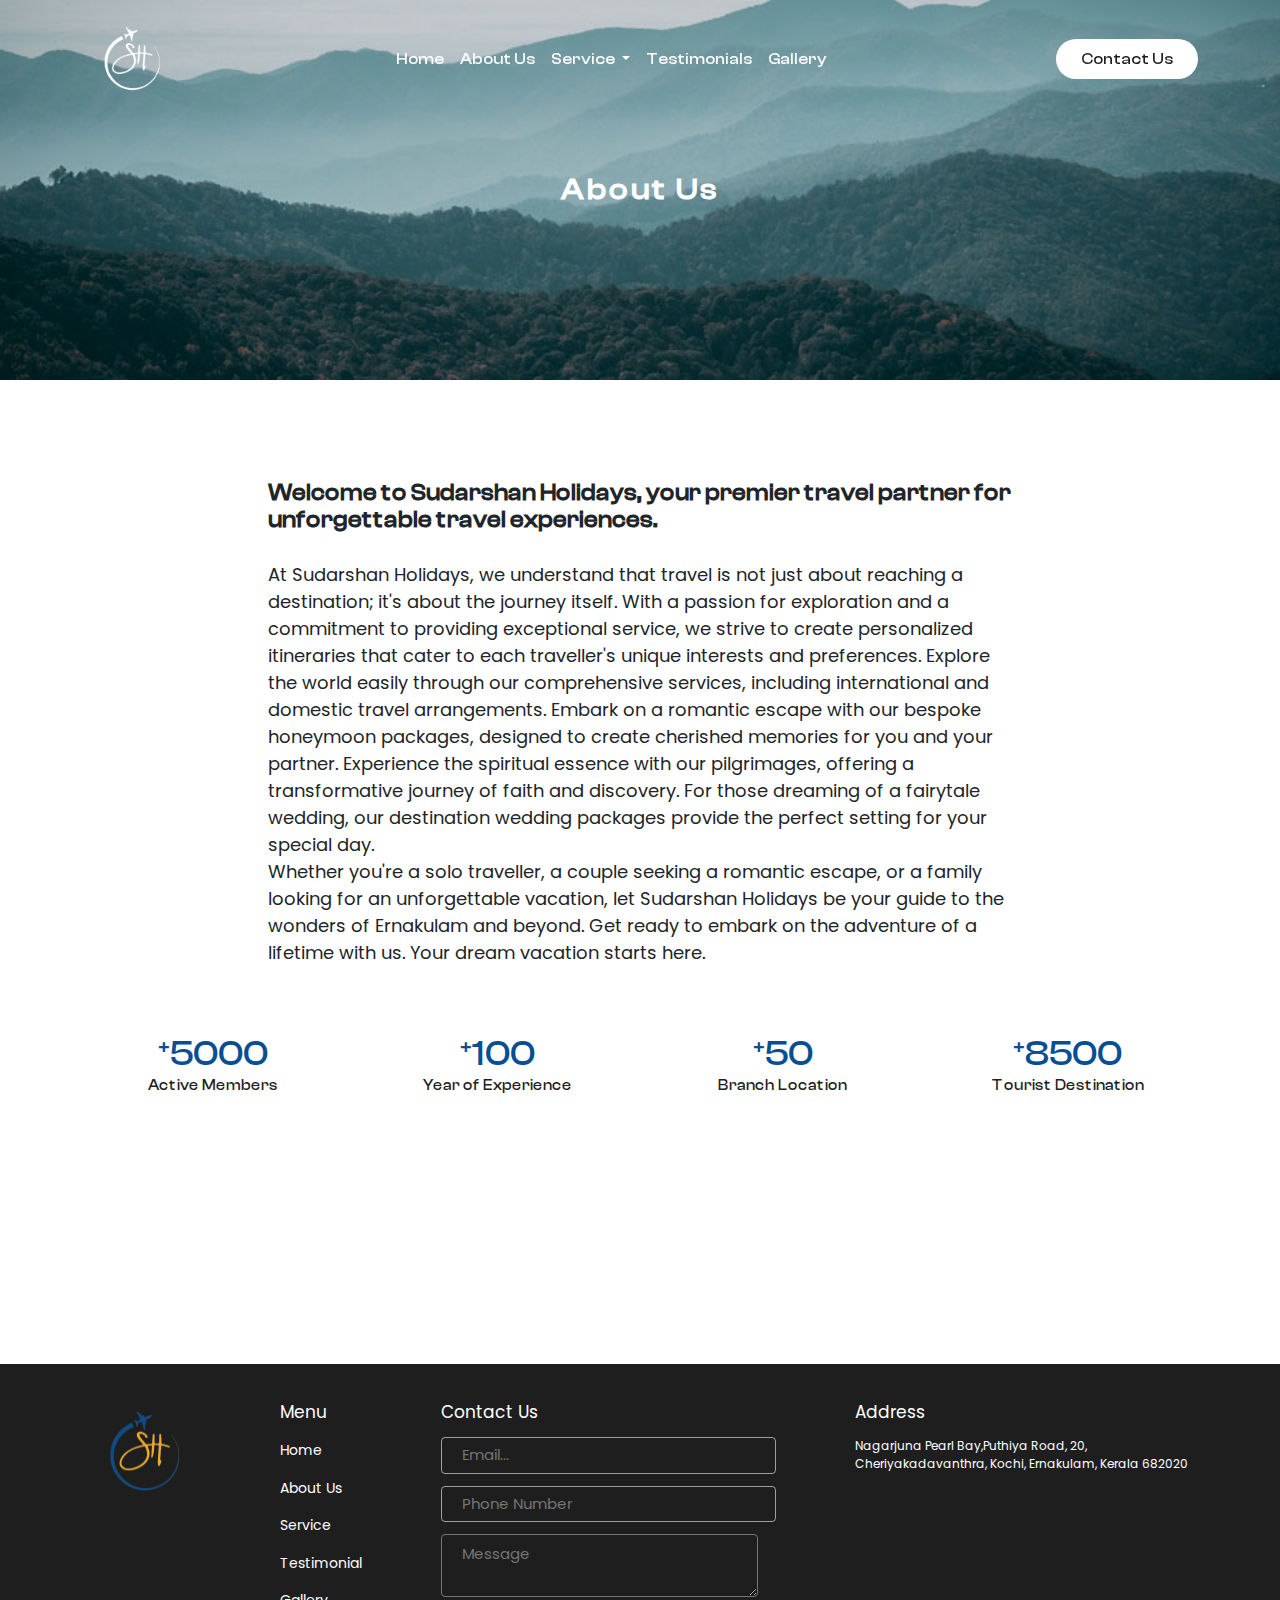
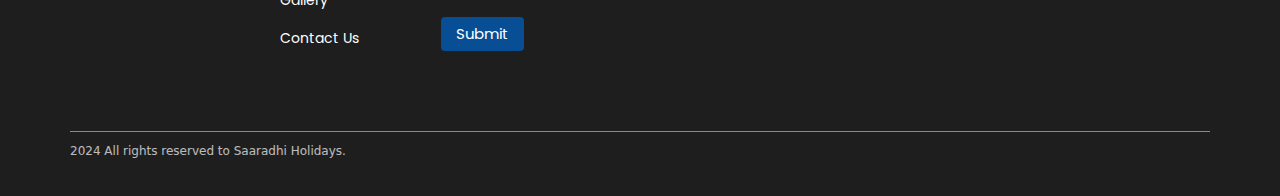
==== commit 39a1a50f: "gallery change" ====
--- a/aboutus.html
+++ b/aboutus.html
@@ -157,37 +157,37 @@
 
                     <div class="footer-list">
                         <ul>
-                            <li>Other Service</li>
-                            <li><a href="#">Carrer</a></li>
-                            <li><a href="#">Ponit Plus</a></li>
-                            <li><a href="#">Partners</a></li>
-                            <li><a href="#">List My Hotels</a></li>
-                        </ul>
-                    </div>
-
-                    <div class="footer-list">
-                        <ul>
-                            <li>Support</li>
-                            <li><a href="#">Account</a></li>
-                            <li><a href="#">Legal</a></li>
-                            <li><a href="#">Contact</a></li>
-                            <li><a href="#">Affiliate Program</a></li>
-                            <li><a href="#">Privacy Policy</a></li>
-                        </ul>
-                    </div>
-                    <div class="footer-list">
-                        <ul>
-                            <li>Mailing List</li>
+                            <li>Contact Us</li>
+                            <li><input type="email" required placeholder="Email..."></li>
+                            <li><input type="text" required placeholder="Phone Number"></li>
+                            <li><textarea name="" placeholder="Message"></textarea></li>
+                            <li><button>Submit</button></li>
+                        </ul>
+                    </div>
+
+
+                    <div class="footer-list">
+                        <ul>
+                            <li>Address</li>
                             <li style="font-size: 12px; font-weight: 500;">
-                                <p>Sign up to get latest updates and offers.</p>
+                                <p>Nagarjuna Pearl Bay,Puthiya Road, 20, Cheriyakadavanthra, Kochi, Ernakulam, Kerala
+                                    682020</p>
                             </li>
-                            <li> <input type="email" name="" placeholder="Enter Email..." id=""
-                                    style="width: 150px; font-size: 12px; color: #1e1e1e; padding: 3px 6px;"><a href="#"
-                                    style="font-size: 14px; background-color: var(--primary-color); padding: 3px 10px;">Subscribe</a>
-                            </li>
-                        </ul>
-                        <ul>
-                            <li>Follow Us</li>
+                            <li><iframe
+                                    src="https://www.google.com/maps/embed?pb=!1m14!1m8!1m3!1d15719.020662814175!2d76.30509420000001!3d9.954317199999997!3m2!1i1024!2i768!4f13.1!3m3!1m2!1s0x3b0873844635337f%3A0xb30f617f7793bd41!2sSudarshan%20Holidays!5e0!3m2!1sen!2sin!4v1715680959591!5m2!1sen!2sin"
+                                    width="250" height="200" style="border:0;" allowfullscreen="" loading="lazy"
+                                    referrerpolicy="no-referrer-when-downgrade"></iframe></li>
+                        </ul>
+
+                    </div>
+
+
+
+                </div>
+                <div class="footer-bottom container">
+                    <p><i class="bi bi-c-circle"></i>2024 All rights reserved to Saaradhi Holidays.</p>
+                    <div class="footer-list">
+                        <ul>
                             <li>
                                 <a href="#" class="social-links"><i class="bi bi-instagram"></i></a>
                                 <a href="#" class="social-links"><i class="bi bi-facebook"></i></a>
@@ -196,14 +196,7 @@
 
                             </li>
                         </ul>
-
-                    </div>
-
-
-
-                </div>
-                <div class="footer-bottom container">
-                    <p><i class="bi bi-c-circle"></i>2024 All rights reserved to Saaradhi Holidays.</p>
+                    </div>
                 </div>
             </div>
         </div>
